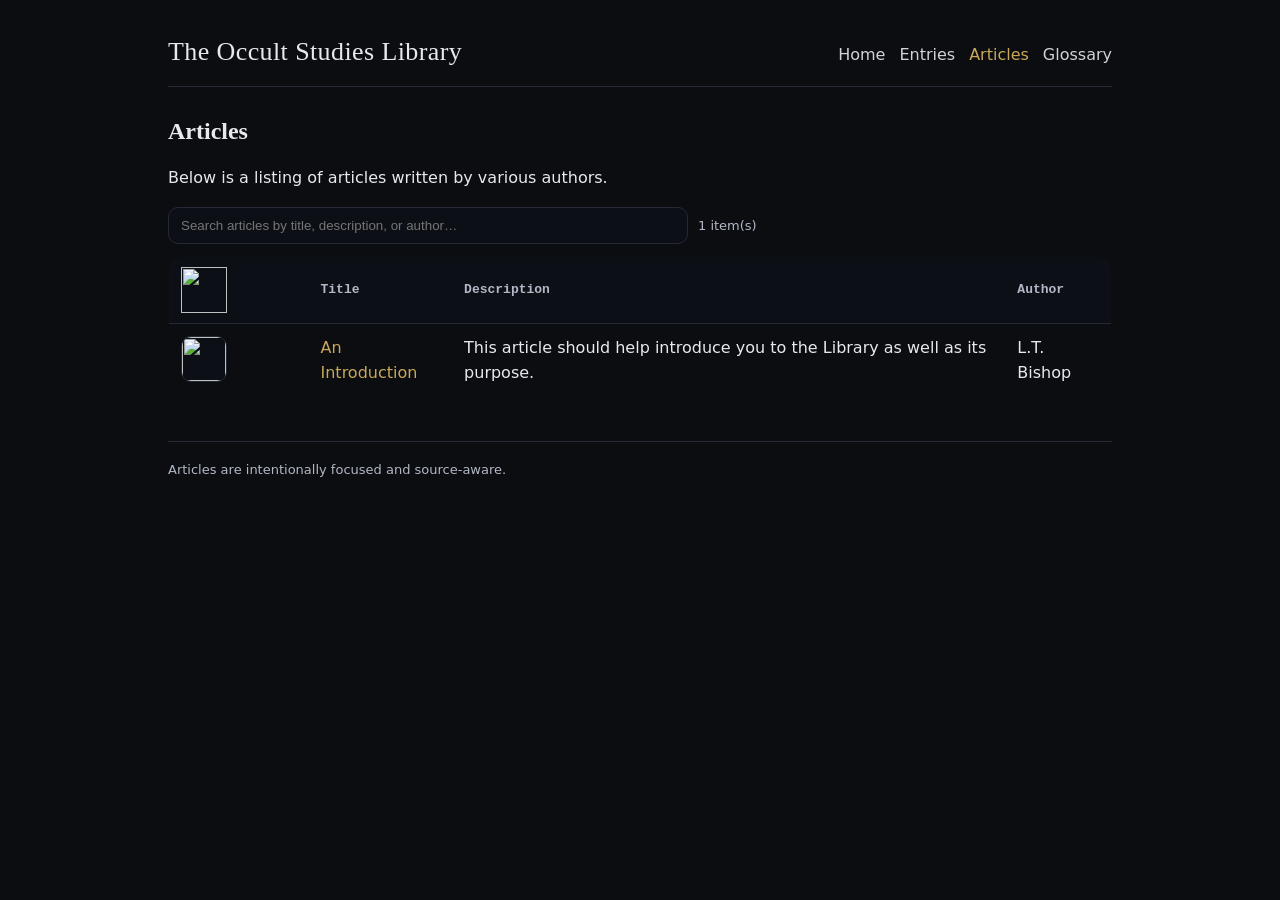
==== Articles/index.html @ 637c94cf "Add files via upload" ====
<!doctype html>
<html lang="en">
<head>
	<meta charset="utf-8" />
	<meta name="viewport" content="width=device-width,initial-scale=1" />
	<title>Articles — The Occult Studies Library</title>
	<link rel="stylesheet" href="../assets/styles.css" />
	<script defer src="../assets/articles.js"></script>
</head>
<body>
	<div class="container">
		<header class="site-header">
			<div class="brand">The Occult Studies Library</div>
			<nav class="nav" aria-label="Primary">
				<a href="../index.html">Home</a>
				<a href="../Entries/index.html">Entries</a>
				<a href="index.html" aria-current="page">Articles</a>
				<a href="../Glossary/index.html">Glossary</a>
			</nav>
		</header>

		<h2>Articles</h2>

		<p> Below is a listing of articles written by various authors. </p>

		<div class="table-tools">
			<input id="articleSearch" type="search" placeholder="Search articles by title, description, or author…" aria-label="Search articles" />
		<div class="small" id="articleCount"></div>
		</div>

		<table aria-label="Articles directory">
			<thead>
				<tr>
					<th style="width: 140px; text-align:center;" aria-label="Article mark">
						<img src="../assets/img/Misc/fig1.jpg"
							alt=""
							class="header-icon">
						</th>
					<th>Title</th>
					<th>Description</th>
					<th>Author</th>
				</tr>
			</thead>
			<tbody id="articlesBody">
				<!-- Rows inserted by articles.js -->
			</tbody>
		</table>

		<footer class="footer">
			<div>Articles are intentionally focused and source-aware.</div>
		</footer>
	</div>
</body>
</html>
---- assets/styles.css ----
/* Occult Studies Library baseline: quiet, archival, readable */

:root{
	--bg: #0b0d10;
	--panel: #10141a;
	--text: #e7e9ee;
	--muted: #b2b8c6;
	--line: #242b36;
	--accent: #c8a85a; /* brass */
	--link: #c8a85a;
	--mono: ui-monospace, SFMono-Regular, Menlo, Consolas, "Liberation Mono", monospace;
	--serif: ui-serif, Georgia, "Times New Roman", Times, serif;
	--sans: system-ui, -apple-system, Segoe UI, Roboto, Arial, sans-serif;
}

@font-face {
	font-family: "NotoCoptic";
	src: url("../assets/fonts/NotoSansCoptic-Regular.ttf") format("truetype");
	font-weight: normal;
	font-style: normal;
}

*{ box-sizing: border-box; }
html, body{ height: 100%; }
body{
	margin: 0;
	background: var(--bg);
	color: var(--text);
	font-family: var(--sans);
	line-height: 1.55;
}

a{ color: var(--link); text-decoration: none; }
a:hover{ text-decoration: underline; }

.container{
	max-width: 980px;
	margin: 0 auto;
	padding: 32px 18px 60px;
}

.site-header{
	display: flex;
	align-items: baseline;
	justify-content: space-between;
	gap: 16px;
	padding-bottom: 14px;
	border-bottom: 1px solid var(--line);
	margin-bottom: 26px;
}
.brand{
	font-family: var(--serif);
	font-size: 26px;
	letter-spacing: 0.4px;
}
.nav{
	display: flex;
	gap: 14px;
	flex-wrap: wrap;
}
.nav a{
	color: var(--text);
	opacity: 0.9;
}
.nav a[aria-current="page"]{
	color: var(--accent);
	opacity: 1;
}

.hero{
	padding: 42px 0 24px;
}
.hero h1{
	font-family: var(--serif);
	font-weight: 600;
	font-size: 44px;
	margin: 0 0 10px;
}
.hero p{
	max-width: 62ch;
	color: var(--muted);
	margin: 0 0 18px;
}
.buttons{
	display: flex;
	gap: 12px;
	flex-wrap: wrap;
}
.btn{
	display: inline-block;
	padding: 10px 14px;
	border: 1px solid var(--line);
	border-radius: 10px;
	background: transparent;
	color: var(--text);
}
.btn.primary{
	border-color: rgba(200,168,90,0.6);
	color: var(--accent);
}

.panel{
	background: var(--panel);
	border: 1px solid var(--line);
	border-radius: 14px;
	padding: 16px;
}

.kicker{
	font-family: var(--mono);
	letter-spacing: 0.3px;
	text-transform: uppercase;
	color: var(--muted);
	font-size: 12px;
	margin: 0 0 6px;
}

h2, h3{
	font-family: var(--serif);
	margin: 18px 0 10px;
}
hr{
	border: none;
	border-top: 1px solid var(--line);
	margin: 22px 0;
}

/* Entries and Articles table */
.table-tools{
	display: flex;
	gap: 10px;
	flex-wrap: wrap;
	align-items: center;
	margin-bottom: 12px;
}
input[type="search"]{
	width: min(520px, 100%);
	padding: 10px 12px;
	border-radius: 10px;
	border: 1px solid var(--line);
	background: #0c1016;
	color: var(--text);
}
.small{
	color: var(--muted);
	font-size: 13px;
}

table{
	width: 100%;
	border-collapse: collapse;
	border: 1px solid var(--line);
	border-radius: 14px;
	overflow: hidden;
}
thead th{
	text-align: left;
	font-size: 13px;
	font-family: var(--mono);
	color: var(--muted);
	background: #0c1016;
	border-bottom: 1px solid var(--line);
	padding: 10px 12px;
}
tbody td{
	padding: 12px;
	border-top: 1px solid var(--line);
	vertical-align: top;
}
.entry-id{
	font-family: var(--mono);
	white-space: nowrap;
	color: var(--text);
	opacity: 0.92;
}
.title-cell{
	display: flex;
	gap: 10px;
	align-items: flex-start;
}
.thumb{
	width: 46px;
	height: 46px;
	border-radius: 10px;
	border: 1px solid var(--line);
	background: #0c1016;
	display: grid;
	place-items: center;
	color: var(--muted);
	font-family: var(--mono);
	font-size: 11px;
	flex: 0 0 auto;
	overflow: hidden;
}
.thumb img{
	width: 100%;
	height: 100%;
	object-fit: cover;
	display: block;
}
.header-icon{
	width: 46px;
	height: 46px;
	display: grid;
	place-items: center;
	color: var(--muted);
	font-family: var(--mono);
	font-size: 11px;
	flex: 0 0 auto;
	overflow: hidden;
}


.tags{
	color: var(--muted);
	font-size: 12px;
	line-height: 1.35;
	white-space: normal;
	overflow-wrap: anywhere;
}
.tags span{
	display: inline-block;
	margin-right: 8px;
	opacity: 0.95;
	white-space: nowrap;
	margin-bottom: 4px;
}
.tags span::before{
	content: "· ";
	opacity: 0.65;
}
.tags span:first-child::before{
	content: "";
}

/* Entry page metadata block */
.meta{
	display: grid;
	grid-template-columns: 180px 1fr;
	gap: 8px 14px;
	font-size: 14px;
}
.meta dt{
	font-family: var(--mono);
	color: var(--muted);
}
.meta dd{
	margin: 0;
}

.footer{
	margin-top: 42px;
	padding-top: 18px;
	border-top: 1px solid var(--line);
	color: var(--muted);
	font-size: 13px;
}



.entry-quote {
	color: var(--accent);
	border-left: 3px solid var(--accent);
	padding-left: 16px;
	line-height: 1.5;
	margin: 20px 0;
	font-style: italic;
}


.coptic-quote {
	font-family: "NotoCoptic", serif;
	color: var(--accent);
	border-left: 3px solid var(--accent);
	padding-left: 16px;
	line-height: 1.5;
	margin: 20px 0;
	white-space: pre-wrap;
}

.coptic-font {
	font-family: "NotoCoptic", serif;
	white-space: pre-wrap;
}

.parallel-text {
	display: grid;
	grid-template-columns: 1fr 1fr;
	gap: 1.25rem;
	align-items: start;
	margin: 1.5rem 0;
}

.parallel-head {
	font-weight: bold;
	border-bottom: 1px solid var(--line);
	padding-bottom: 0.35rem;
	margin-bottom: 0.5rem;
}

.parallel-text pre,
.parallel-text blockquote {
	margin: 0;
}
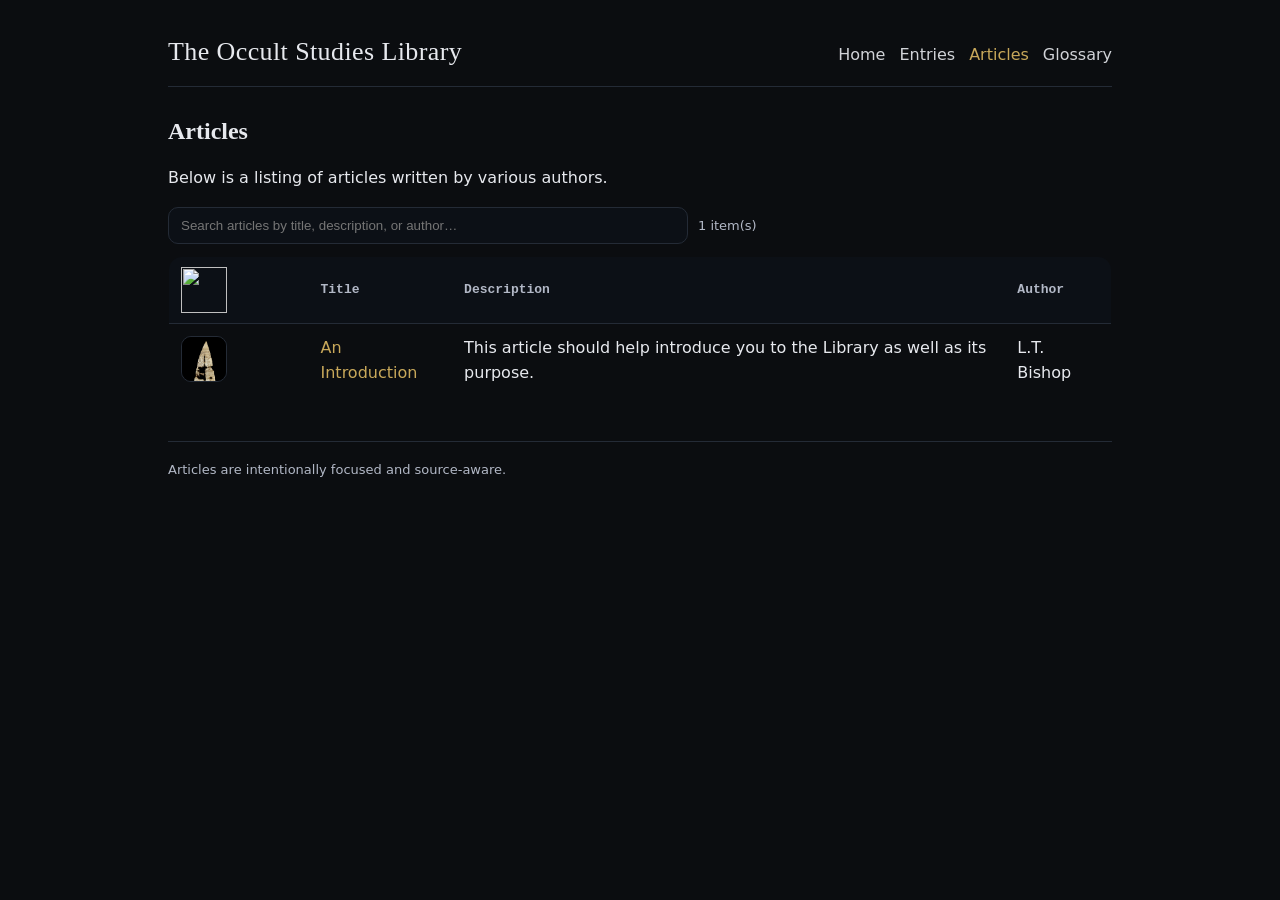
==== commit e5939d8b: "Add files via upload" ====
--- a/Articles/index.html
+++ b/Articles/index.html
@@ -32,7 +32,7 @@
 			<thead>
 				<tr>
 					<th style="width: 140px; text-align:center;" aria-label="Article mark">
-						<img src="../assets/img/Misc/fig1.jpg"
+						<img src="../assets/img/Misc/Quill_v1.png"
 							alt=""
 							class="header-icon">
 						</th>
